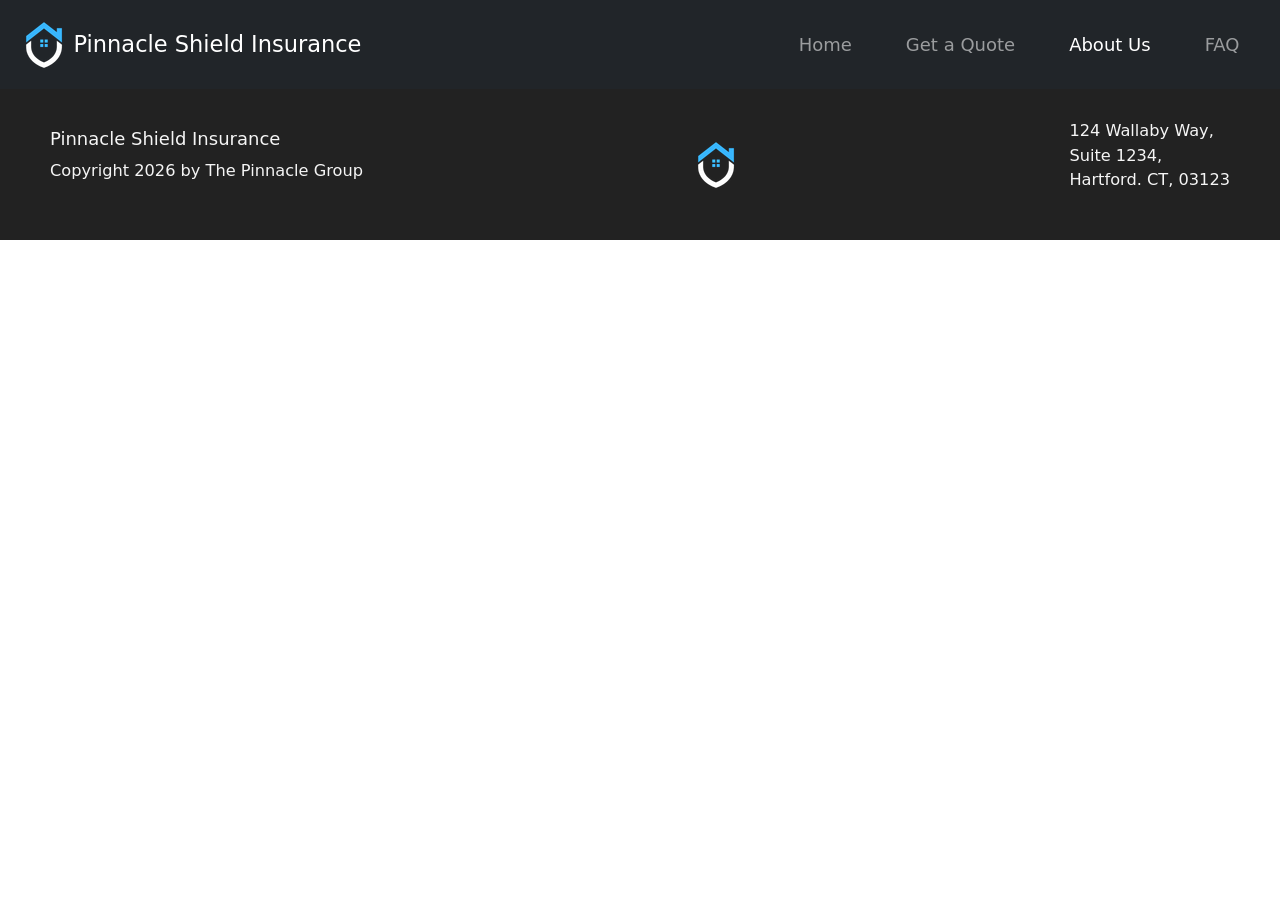
==== about.html @ 50539975 "Init nav bar and footer and set up basic page layout" ====
<!DOCTYPE html>
<html lang="en">
<head>
    <meta charset="UTF-8">
    <meta name="viewport" content="width=device-width, initial-scale=1.0">
    <title>Pinnacle | About Us</title>

    <link href="https://cdn.jsdelivr.net/npm/bootstrap@5.3.2/dist/css/bootstrap.min.css"
        rel="stylesheet" integrity="sha384-T3c6CoIi6uLrA9TneNEoa7RxnatzjcDSCmG1MXxSR1GAsXEV/Dwwykc2MPK8M2HN"
        crossorigin="anonymous">

    <link href="css/styles.css" rel="stylesheet">
</head>
<body class="about">
    <header>
        <!--GLOBAL NAV BAR-->
        <nav class="navbar navbar-expand-lg navbar-dark bg-dark">
            <div class="container-fluid">
                <a class="navbar-brand"><img src="img/Pinnacle Logo (60 x 60 px).png" alt="Pinnacle Logo">Pinnacle Shield Insurance</a>
                <!--Creates hamburger button at md breakpoint-->
                <button class="navbar-toggler" type="button" data-bs-toggle="collapse" data-bs-target="#navbarSupportedContent" aria-controls="navbarSupportedContent" 
                    aria-expanded="false" aria-label="Toggle navigation"><span class="navbar-toggler-icon"></span></button>
                <div class="collapse navbar-collapse" id="navbarSupportedContent">
                    <ul class="navbar-nav mb-2 mb-lg-0 d-flex">
                        <li class="nav-item px-3"><a class="nav-link" href="index.html">Home</a></li>
                        <li class="nav-item px-3"><a class="nav-link" href="quote.html">Get a Quote</a></li>
                        <li class="nav-item px-3"><a class="nav-link active" aria-current="page" href="#">About Us</a></li>
                        <li class="nav-item px-3"><a class="nav-link" href="#">FAQ</a></li>
                    </ul>
                </div>
            </div>
        </nav>
    </header>

    <section>

    </section>
    
    <main>

    </main>

    <section>

    </section>

    <footer>
            <!--GLOBAL FOOTER-->
        <div>
            
            <h6>Pinnacle Shield Insurance</h6>
            <p>Copyright 2026 by The Pinnacle Group</p>
        </div>

        <img src="img/Pinnacle Logo (60 x 60 px).png" alt="Pinnacle Logo">
        
        <div>
            <p>
                124 Wallaby Way,<br>
                Suite 1234,<br>
                Hartford. CT, 03123
            </p>
        </div>
    </footer>
    <script src="https://cdn.jsdelivr.net/npm/bootstrap@5.3.2/dist/js/bootstrap.bundle.min.js"
        integrity="sha384-C6RzsynM9kWDrMNeT87bh95OGNyZPhcTNXj1NW7RuBCsyN/o0jlpcV8Qyq46cDfL"
        crossorigin="anonymous"></script>
</body>
</html>
---- css/styles.css ----
/* COLOR PALETTE

*/

/*--------MEDIA-QUERIES--------*/

/*Mobile*/
html { font-size: 14px; }
.quote .summary-card {margin-left: 1.5rem;}

/*Tablet and up (768px+)*/
@media (min-width: 768px) {
    html { font-size: 16; }
    .quote .summary-card {margin-left: 16rem;}
}

/*Desktop (1024px+)*/
@media (min-width: 1024px) {
    html { font-size: 18px; }
    .quote .summary-card {margin-left: 19rem;}
}


/*--------GLOBAL-STYLES--------*/

/*BORDER BOX FIX*/
*, *::before, *::after {
box-sizing: border-box;
margin: 0;
padding: 0;
}

body, html {
    padding: 0;
    margin: 0;
    height: 100%;
}

h1 {
    font-size: 1.8rem;
}

h2 {
    font-size: 1.6rem;
}

h3 {
    font-size: 1.5rem;
}

h4 {
    font-size: 1.4rem;
}

h5 {
    font-size: 1.2rem;
}

h6 {
    font-size: 1rem;
}

p {
    font-size: 0.9rem;
}

/*--------NAV-BAR--------*/
nav button {
    margin-right: 15px;
}
nav .collapse {
    justify-content: right;
}


/*--------INDEX--------*/
.index {
    display: flex;
    flex-direction: column;
    background: whitesmoke;
}

.index .hero {
    background: #0056b3;
    color: white;
    text-align: center;
}

.index .hero h1, .index .hero h2 {
    padding: 30px;
}

.index .hero a {
    margin: 15px;
}

.index h3 {
    text-align: center;
    padding: 50px;
}

.card {
    display: flex;
}
.card img {
    display: block;
    padding-top: 10px;
    margin-left: auto;
    margin-right: auto;
}

.choose .card {
    display: flex;
    height: 20rem;
    width: 20rem;
    box-shadow: 0 4px 8px 0 rgba(0,0,0,0.3);
}

.choose .card:hover {
    box-shadow: 0 8px 12px 0 rgba(0,0,0,0.6);
    transition: all 0.7s linear;
}

.index .content-wrapper {
    padding: 30px;
    margin: 10px;
    border-radius: 5px;
    align-items: space-between;
    color: white;
    background: #0056b3;
    box-shadow: 0 4px 8px 0 rgba(0,0,0,0.3);
}

.index .mini-wrap {
    padding: 10px;
    margin: 5px;
    border-radius: 5px;
    color: black;
    background: gold;
    box-shadow: 0 4px 8px 0 rgba(0,0,0,0.3);
}

.index h4 {
    text-align: center;
    text-decoration: underline;
}

.index h5 {
    padding: 0px 5px;
    text-decoration: underline;
}

/*--------QUOTE--------*/
.quote{
    display: flex;
    flex-direction: column;
}

.quote .hidden {
    display: none;
}
.quote .insuranceType {
    cursor: pointer;
    transition: all 0.3s ease;
    border: 2px solid transparent;
}

.quote .insuranceType:hover {
    border-color: #0056b3;
    box-shadow: 0 4px 8px rgba(0, 0, 0, 0.2);
}

.quote .insuranceType.selected {
    border-color: #0056b3;
    background-color: #f8f9fa;
}

.quote .card-label {
    cursor: pointer;
    width: 100%;
    height: 100%;
    display: flex;
    flex-direction: column;
    justify-content: center;
    align-items: center;
}

.quote .insurance-form {
    margin-top: 20px;
}
.quote main {
    padding: 10px;
    flex: 1 0 0;
    background: whitesmoke;
}

form .form-control.error,
form select.error {
    border-color: #dc3545 !important;
    border-width: 2px;
    box-shadow: 0 0 5px rgba(220, 53, 69, 0.5);
}

form input[type="radio"].error,
form input[type="checkbox"].error {
    outline: 2px solid #dc3545;
    outline-offset: 2px;
}

form .form-group.error {
    position: relative;
}

form .mb-3.error {
    background-color: rgba(220, 53, 69, 0.05);
    padding: 10px;
    border-radius: 4px;
}

.error-message {
    color: #dc3545;
    font-size: 0.875rem;
    margin-top: 0.25rem;
    display: block;
}

.validation-summary {
    background-color: #f8d7da;
    border: 1px solid #f5c6cb;
    border-radius: 0.25rem;
    padding: 12px;
    margin-bottom: 20px;
    color: #721c24;
}

.validation-summary.hidden {
    display: none;
}

.validation-summary ul {
    margin-bottom: 0;
    padding-left: 20px;
}

.validation-summary li {
    margin-bottom: 5px;
}


.quote .summary-card {
    display: flex;
    flex-wrap: no-wrap;
    flex: 0 1 auto;
    border: #0056b3 solid;
    border-width: 5px;
    width: 30rem;
    height: auto;
    margin-top: 10px;
    margin-bottom: 10px;
    
}

.quote .summary-card h5{
    text-align: center;
    padding: 10px;
    background: #0056b3;
    
}


/*--------ABOUT--------*/

/*--------FAQ--------*/

/*--------FOOTER--------*/
footer {
    display: flex;
    justify-content: space-between;
    align-items: center;
    padding: 30px 50px;
    background: #222;
    color: whitesmoke
}
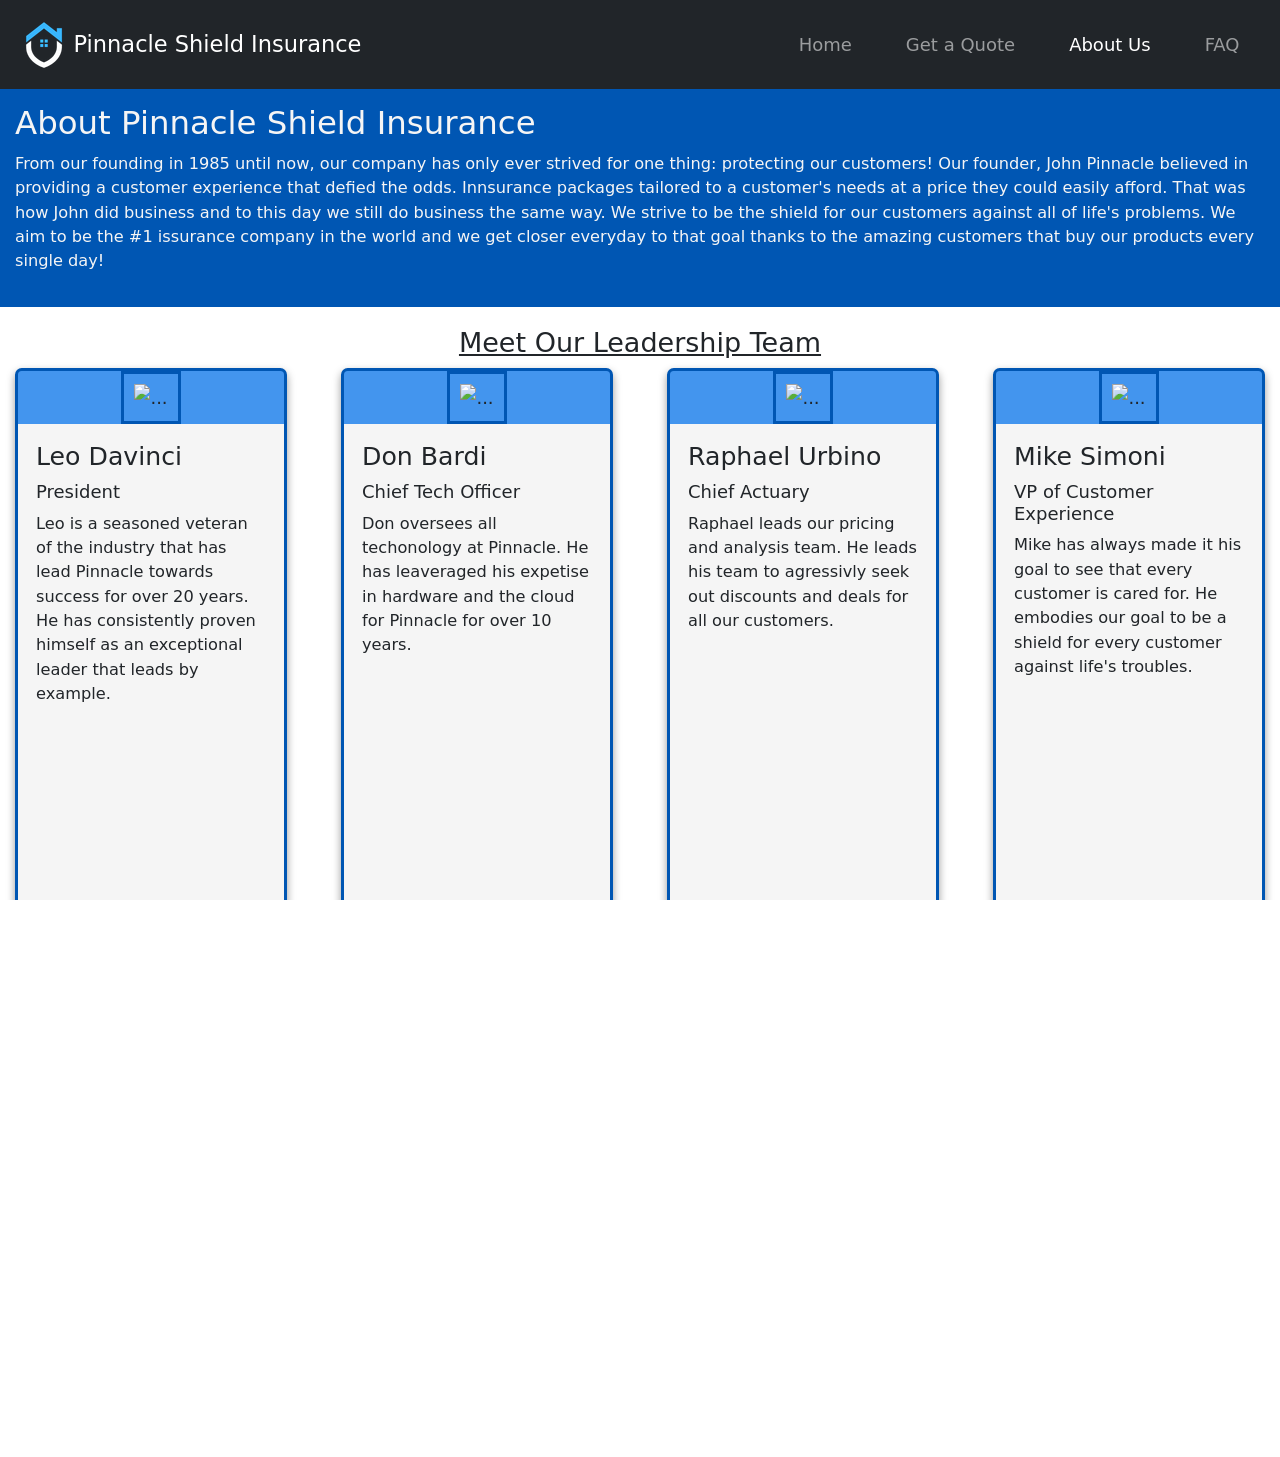
==== commit 58cd87d5: "Add and style about us, team and values sections" ====
--- a/about.html
+++ b/about.html
@@ -32,16 +32,74 @@
         </nav>
     </header>
 
-    <section>
-
+    <section class="hero">
+        <h1>About Pinnacle Shield Insurance</h1>
+        <p>From our founding in 1985 until now, our company has only ever strived for one thing: protecting our customers! Our founder, John Pinnacle believed in providing a customer experience that defied the odds. Innsurance packages tailored to a customer's needs at a price they could easily afford. That was how John did business and to this day we still do business the same way. We strive to be the shield for our customers against all of life's problems. We aim to be the #1 issurance company in the world and we get closer everyday to that goal thanks to the amazing customers that buy our products every single day! </p>
     </section>
     
     <main>
-
+        <h3>Meet Our Leadership Team</h3>
+        <div class="row g-5">
+            <div class ="col-md-6 col-lg-3">
+                <div class="card mx-auto mb-3">
+                    <img src="https://placehold.co/150x150" alt="...">
+                    <div class="card-body">
+                        <h4>Leo Davinci</h4>
+                        <h6>President</h6>
+                        <p>Leo is a seasoned veteran of the industry that has lead Pinnacle towards success for over 20 years. He has consistently proven himself as an exceptional leader that leads by example.</p>
+                    </div>
+                </div>
+            </div>
+            <div class ="col-md-6 col-lg-3">
+                <div class="card mx-auto mb-3">
+                    <img src="https://placehold.co/150x150" alt="...">
+                    <div class="card-body">
+                        <h4>Don Bardi</h4>
+                        <h6>Chief Tech Officer</h6>
+                        <p>Don oversees all techonology at Pinnacle. He has leaveraged his expetise in hardware and the cloud for Pinnacle for over 10 years.</p>
+                    </div>
+                </div>
+            </div>
+            <div class ="col-md-6 col-lg-3">
+                <div class="card mx-auto mb-3">
+                    <img src="https://placehold.co/150x150" alt="...">
+                    <div class="card-body">
+                        <h4>Raphael Urbino</h4>
+                        <h6>Chief Actuary</h6>
+                        <p>Raphael leads our pricing and analysis team. He leads his team to agressivly seek out discounts and deals for all our customers.</p>
+                    </div>
+                </div>
+            </div>
+            <div class ="col-md-6 col-lg-3">
+                <div class="card mx-auto mb-3">
+                    <img src="https://placehold.co/150x150" alt="...">
+                    <div class="card-body">
+                        <h4>Mike Simoni</h4>
+                        <h6>VP of Customer Experience</h6>
+                        <p>Mike has always made it his goal to see that every customer is cared for. He embodies our goal to be a shield for every customer against life's troubles. </p>
+                    </div>
+                </div>
+            </div>
+        </div>
     </main>
 
-    <section>
-
+    <section class="values d-flex">
+            <div class="mini-card">
+                <h6>Integrity</h6>
+                <p>We are honest and transparent in every interaction. No hidden fees, no surprise exclusions.</p>
+            </div>
+            <div class="mini-card">
+                <h6>Innovation</h6>
+                <p>We use cutting-edge technology to make insurance faster, smarter, and more accessible.</p>
+            </div>
+            <div class="mini-card">
+                <h6>Protection</h6>
+                <p>Your safety is our mission. We design coverage plans for the real challenges life brings.</p>
+            </div>
+            <div class="mini-card">
+                <h6>Service</h6>
+                <p>We're here when you need us - 24 hours a day, 7 days a week, 365 days a year.</p>
+            </div>
     </section>
 
     <footer>
--- a/css/styles.css
+++ b/css/styles.css
@@ -5,19 +5,20 @@
 /*--------MEDIA-QUERIES--------*/
 
 /*Mobile*/
-html { font-size: 14px; }
-.quote .summary-card {margin-left: 1.5rem;}
+html { font-size: 15px; }
 
 /*Tablet and up (768px+)*/
 @media (min-width: 768px) {
     html { font-size: 16; }
     .quote .summary-card {margin-left: 16rem;}
+    .about .card {height: 460px;}
 }
 
 /*Desktop (1024px+)*/
 @media (min-width: 1024px) {
     html { font-size: 18px; }
     .quote .summary-card {margin-left: 19rem;}
+    .about .card {height: 580px;}
 }
 
 
@@ -34,6 +35,7 @@
     padding: 0;
     margin: 0;
     height: 100%;
+    overflow-x: hidden;
 }
 
 h1 {
@@ -269,6 +271,66 @@
 
 
 /*--------ABOUT--------*/
+.about {
+    display: flex;
+    flex-direction: column;
+}
+
+.about .hero {
+    padding: 15px;
+    height: 600px;
+    background: #0056b3;
+    color: whitesmoke;
+}
+
+.about main {
+    padding: 20px 15px;
+}
+
+.about h3 {
+    text-align: center;
+    text-decoration: underline;
+}
+
+.about .row {
+    justify-content: space-around;
+}
+
+.about .card {
+    background: #4395ee;
+    border: #0056b3 3px solid;
+    box-shadow: 0 4px 8px rgba(0, 0, 0, 0.4);
+
+}
+
+.about .card img{
+    padding: 10px;
+    border:#0056b3 3px solid;
+}
+.about .card-body {
+    background: whitesmoke
+}
+
+.about .values {
+    background: rgb(226, 224, 224);
+    justify-content: space-around;
+    padding: 15px;
+    flex-wrap: wrap;
+}
+.about .mini-card {
+    height: 15rem;
+    width: 13rem;
+    padding: 10px;
+    margin: 10px;
+    border-radius: 1rem;
+    background: whitesmoke;
+    box-shadow: 0 4px 8px rgba(0, 0, 0, 0.2);
+    flex: 0 1 auto;
+    text-align: center;
+}
+
+
+
 
 /*--------FAQ--------*/
 
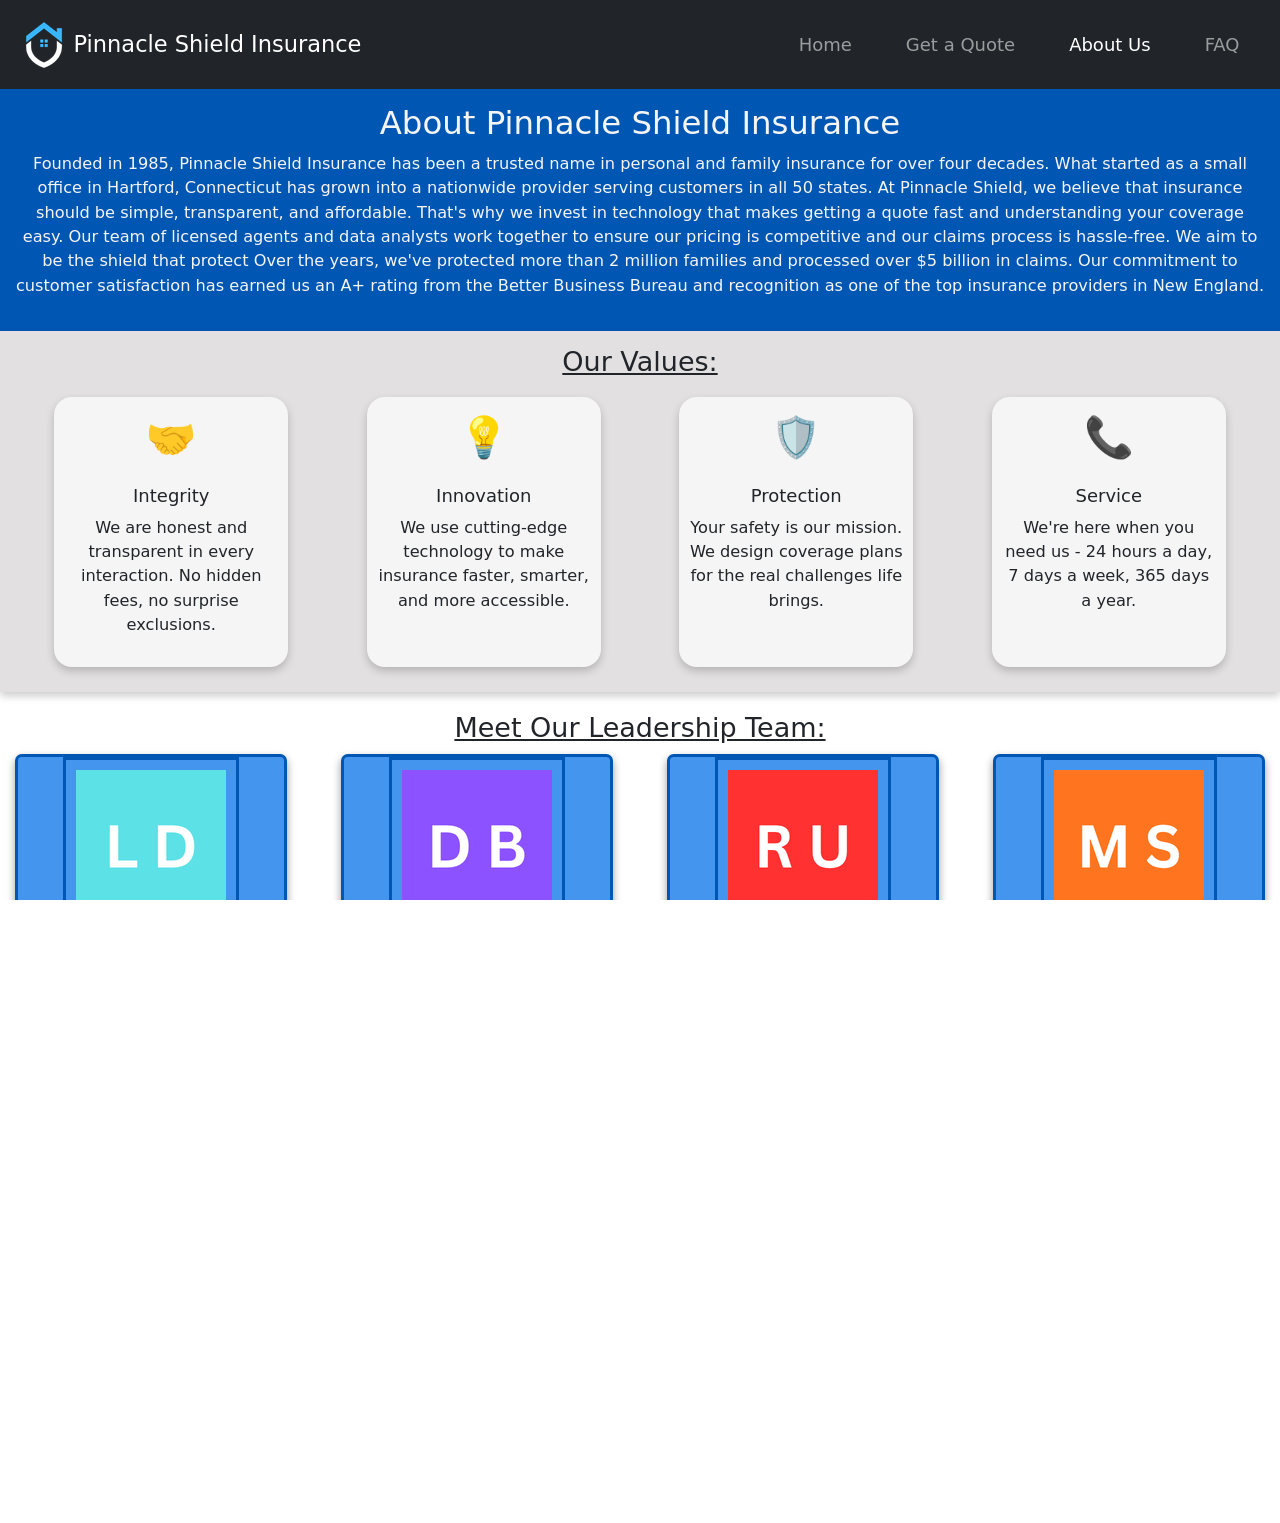
==== commit 8eaac0a5: "Edit page styling and moved values section" ====
--- a/about.html
+++ b/about.html
@@ -34,15 +34,46 @@
 
     <section class="hero">
         <h1>About Pinnacle Shield Insurance</h1>
-        <p>From our founding in 1985 until now, our company has only ever strived for one thing: protecting our customers! Our founder, John Pinnacle believed in providing a customer experience that defied the odds. Innsurance packages tailored to a customer's needs at a price they could easily afford. That was how John did business and to this day we still do business the same way. We strive to be the shield for our customers against all of life's problems. We aim to be the #1 issurance company in the world and we get closer everyday to that goal thanks to the amazing customers that buy our products every single day! </p>
+        <p>Founded in 1985, Pinnacle Shield Insurance has been a trusted name in personal and family insurance for over four decades. What started as a small office in Hartford, Connecticut has grown into a nationwide provider serving customers in all 50 states.
+
+        At Pinnacle Shield, we believe that insurance should be simple, transparent, and affordable. That's why we invest in technology that makes getting a quote fast and understanding your coverage easy. Our team of licensed agents and data analysts work together to ensure our pricing is competitive and our claims process is hassle-free. We aim to be the shield that protect
+
+        Over the years, we've protected more than 2 million families and processed over $5 billion in claims. Our commitment to customer satisfaction has earned us an A+ rating from the Better Business Bureau and recognition as one of the top insurance providers in New England. </p>
     </section>
+
+    <section class="values ">
+            <h3>Our Values:</h3>
+            <div class="mini-cards d-flex">
+                <div class="mini-card">
+                    <p class="emoji">&#129309</p>
+                    <h6>Integrity</h6>
+                    <p>We are honest and transparent in every interaction. No hidden fees, no surprise exclusions.</p>
+                </div>
+                <div class="mini-card">
+                    <p class="emoji">&#128161</p>
+                    <h6>Innovation</h6>
+                    <p>We use cutting-edge technology to make insurance faster, smarter, and more accessible.</p>
+                </div>
+                <div class="mini-card">
+                    <p class="emoji">&#128737</p>
+                    <h6>Protection</h6>
+                    <p>Your safety is our mission. We design coverage plans for the real challenges life brings.</p>
+                </div>
+                <div class="mini-card">
+                    <p class="emoji">&#128222</p>
+                    <h6>Service</h6>
+                    <p>We're here when you need us - 24 hours a day, 7 days a week, 365 days a year.</p>
+                </div>
+            </div>
+    </section>
+
     
     <main>
-        <h3>Meet Our Leadership Team</h3>
+        <h3>Meet Our Leadership Team:</h3>
         <div class="row g-5">
             <div class ="col-md-6 col-lg-3">
                 <div class="card mx-auto mb-3">
-                    <img src="https://placehold.co/150x150" alt="...">
+                    <img src="img/LD Profile Pic (150 x 150).png" alt="...">
                     <div class="card-body">
                         <h4>Leo Davinci</h4>
                         <h6>President</h6>
@@ -52,7 +83,7 @@
             </div>
             <div class ="col-md-6 col-lg-3">
                 <div class="card mx-auto mb-3">
-                    <img src="https://placehold.co/150x150" alt="...">
+                    <img src="img/DB Profile Pic (150 x 150).png" alt="Don Bardi Profile Image">
                     <div class="card-body">
                         <h4>Don Bardi</h4>
                         <h6>Chief Tech Officer</h6>
@@ -62,7 +93,7 @@
             </div>
             <div class ="col-md-6 col-lg-3">
                 <div class="card mx-auto mb-3">
-                    <img src="https://placehold.co/150x150" alt="...">
+                    <img src="img/RU Profile Pic (150 x 150).png" alt="...">
                     <div class="card-body">
                         <h4>Raphael Urbino</h4>
                         <h6>Chief Actuary</h6>
@@ -72,7 +103,7 @@
             </div>
             <div class ="col-md-6 col-lg-3">
                 <div class="card mx-auto mb-3">
-                    <img src="https://placehold.co/150x150" alt="...">
+                    <img src="img/MS Profile Pic (150 x 150).png" alt="...">
                     <div class="card-body">
                         <h4>Mike Simoni</h4>
                         <h6>VP of Customer Experience</h6>
@@ -82,25 +113,6 @@
             </div>
         </div>
     </main>
-
-    <section class="values d-flex">
-            <div class="mini-card">
-                <h6>Integrity</h6>
-                <p>We are honest and transparent in every interaction. No hidden fees, no surprise exclusions.</p>
-            </div>
-            <div class="mini-card">
-                <h6>Innovation</h6>
-                <p>We use cutting-edge technology to make insurance faster, smarter, and more accessible.</p>
-            </div>
-            <div class="mini-card">
-                <h6>Protection</h6>
-                <p>Your safety is our mission. We design coverage plans for the real challenges life brings.</p>
-            </div>
-            <div class="mini-card">
-                <h6>Service</h6>
-                <p>We're here when you need us - 24 hours a day, 7 days a week, 365 days a year.</p>
-            </div>
-    </section>
 
     <footer>
             <!--GLOBAL FOOTER-->
--- a/css/styles.css
+++ b/css/styles.css
@@ -281,6 +281,7 @@
     height: 600px;
     background: #0056b3;
     color: whitesmoke;
+    text-align: center;
 }
 
 .about main {
@@ -316,6 +317,12 @@
     justify-content: space-around;
     padding: 15px;
     flex-wrap: wrap;
+    box-shadow: 0 4px 8px rgba(0, 0, 0, 0.2);
+}
+
+.about .mini-cards {
+    flex-wrap: wrap;
+    justify-content: space-around;
 }
 .about .mini-card {
     height: 15rem;
@@ -327,6 +334,10 @@
     box-shadow: 0 4px 8px rgba(0, 0, 0, 0.2);
     flex: 0 1 auto;
     text-align: center;
+}
+
+.about .emoji {
+    font-size: 40px;
 }
 
 
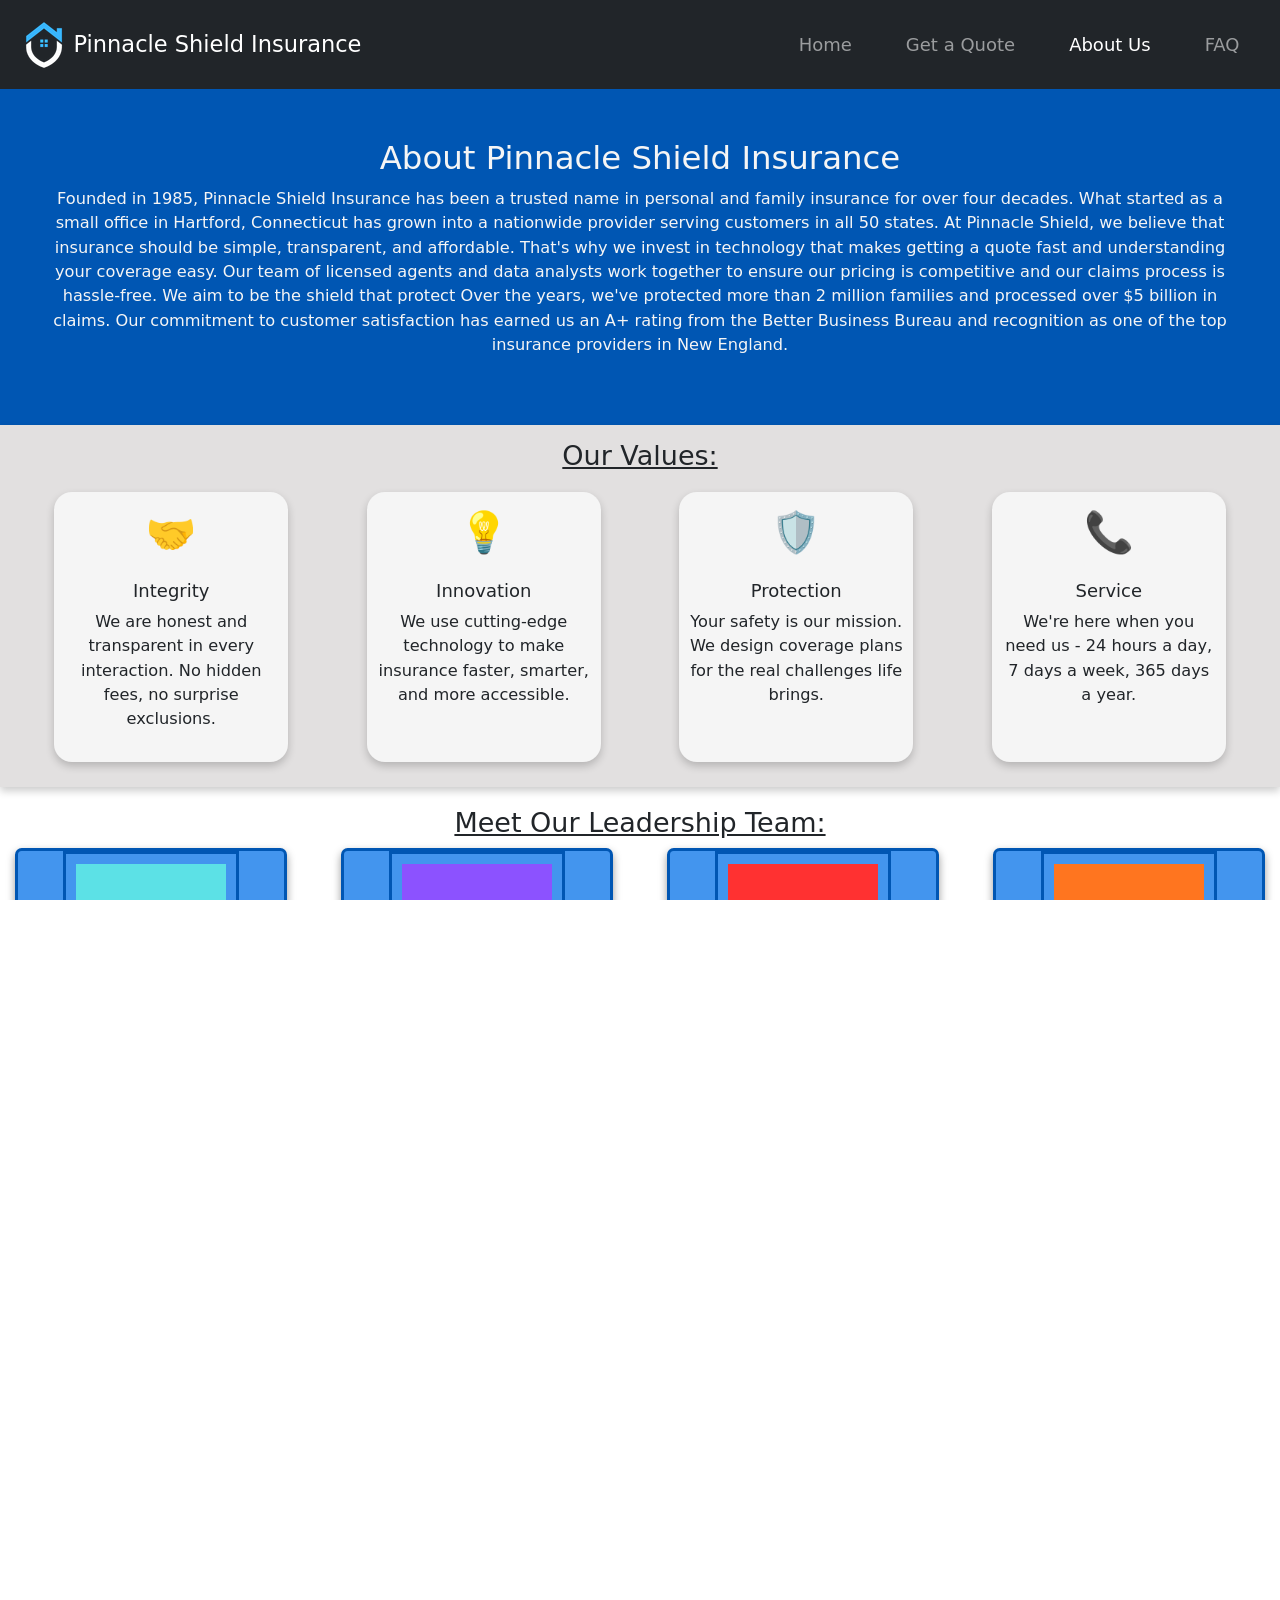
==== commit d125d856: "Setup basic page layout" ====
--- a/about.html
+++ b/about.html
@@ -25,7 +25,7 @@
                         <li class="nav-item px-3"><a class="nav-link" href="index.html">Home</a></li>
                         <li class="nav-item px-3"><a class="nav-link" href="quote.html">Get a Quote</a></li>
                         <li class="nav-item px-3"><a class="nav-link active" aria-current="page" href="#">About Us</a></li>
-                        <li class="nav-item px-3"><a class="nav-link" href="#">FAQ</a></li>
+                        <li class="nav-item px-3"><a class="nav-link" href="faq.html">FAQ</a></li>
                     </ul>
                 </div>
             </div>
--- a/css/styles.css
+++ b/css/styles.css
@@ -277,8 +277,7 @@
 }
 
 .about .hero {
-    padding: 15px;
-    height: 600px;
+    padding: 50px;
     background: #0056b3;
     color: whitesmoke;
     text-align: center;
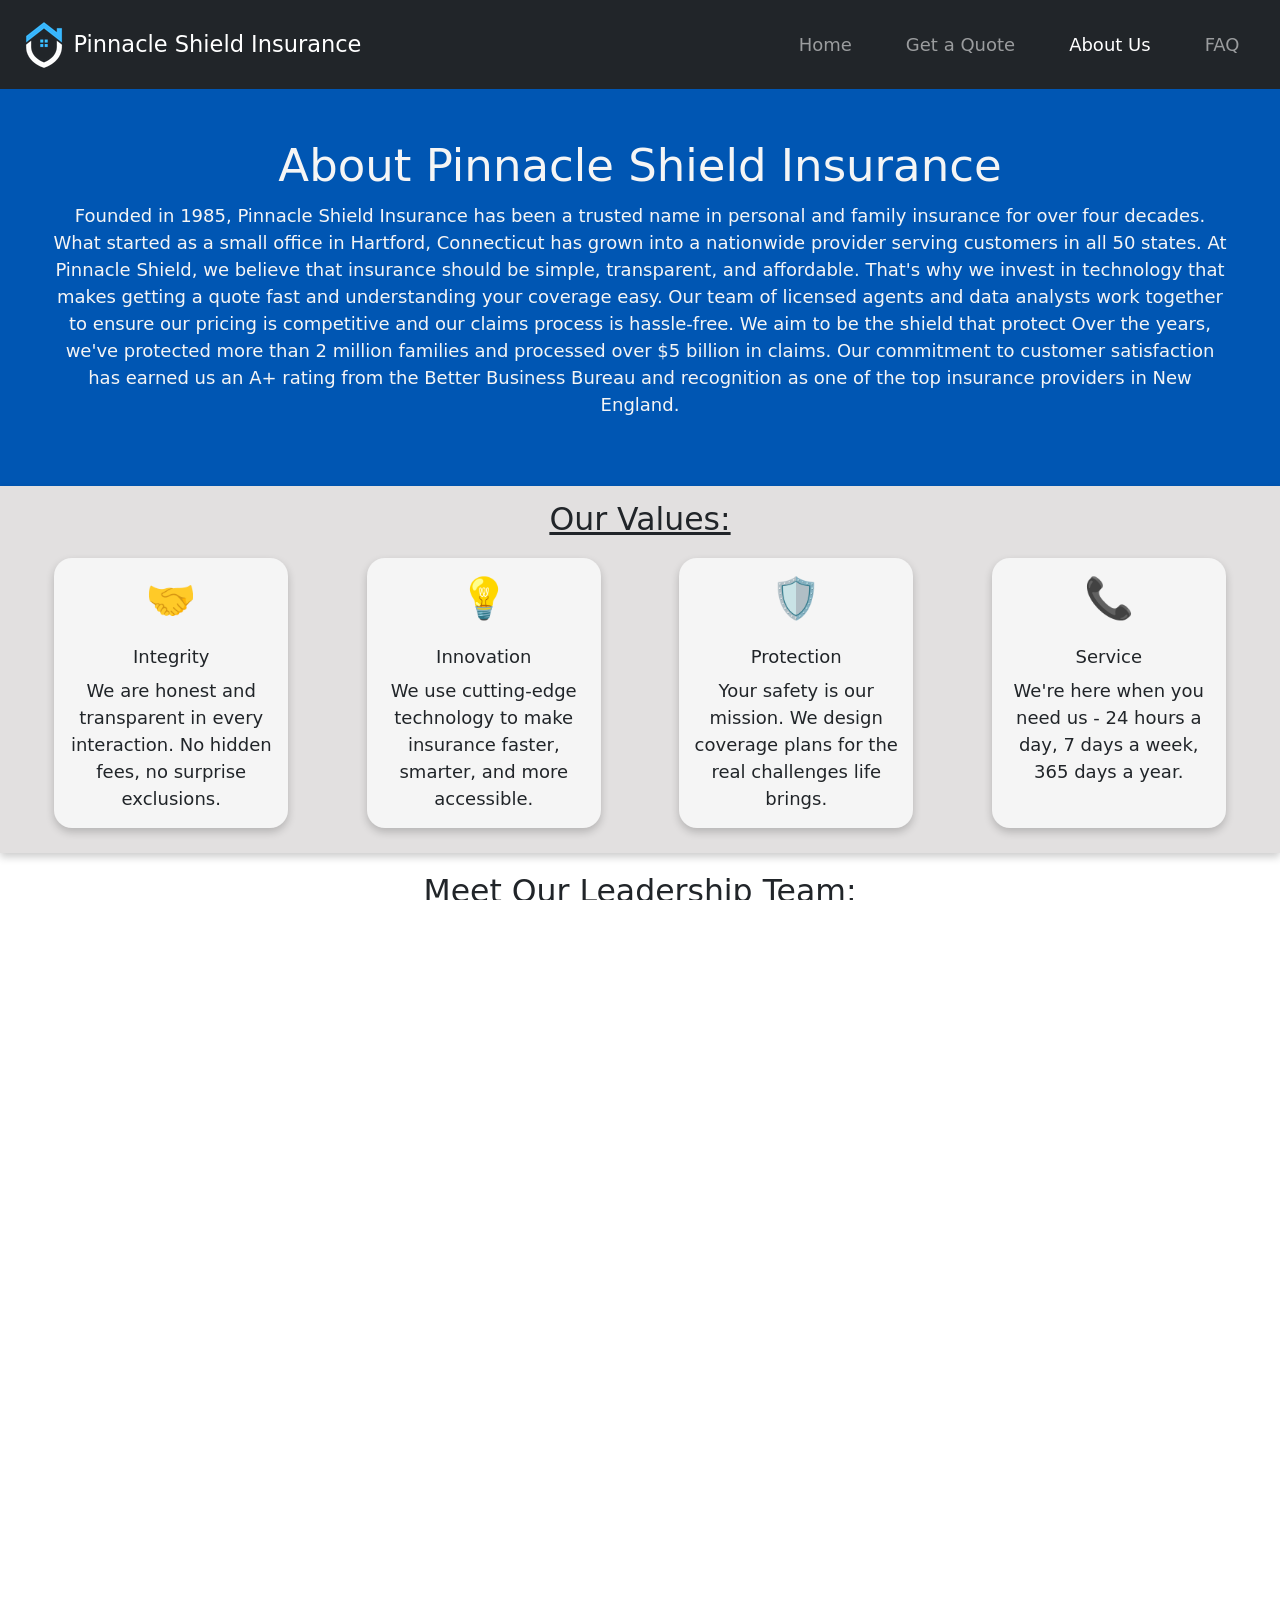
==== commit a9071ff6: "Finish styling index.html and add quicklinks to footer" ====
--- a/about.html
+++ b/about.html
@@ -115,23 +115,29 @@
     </main>
 
     <footer>
-            <!--GLOBAL FOOTER-->
+        <!--GLOBAL FOOTER-->
         <div>
-            
             <h6>Pinnacle Shield Insurance</h6>
-            <p>Copyright 2026 by The Pinnacle Group</p>
+            <p>Protecting families since 1985.<br>Headquartered in Hartford, CT.</p>
+            <p>&copy; Copyright 2026 Pinnacle Insurance</p>
         </div>
-
-        <img src="img/Pinnacle Logo (60 x 60 px).png" alt="Pinnacle Logo">
-        
+        <nav class="footnav">
+            <h6>Quick Links</h6>
+                <a href="index.html">Home</a>
+                <a href="quote.html">Get a Quote</a>
+                <a href="#">About Us</a>
+                <a href="faq.html">FAQ</a>
+        </nav>
         <div>
+            <h6>Contact</h6>
             <p>
-                124 Wallaby Way,<br>
-                Suite 1234,<br>
-                Hartford. CT, 03123
+                info@pinnacleshield.com<br>
+                1-800-555-SHIELD<br>
+                250 Constitution Plaza, Hartford. CT, 03123
             </p>
         </div>
     </footer>
+
     <script src="https://cdn.jsdelivr.net/npm/bootstrap@5.3.2/dist/js/bootstrap.bundle.min.js"
         integrity="sha384-C6RzsynM9kWDrMNeT87bh95OGNyZPhcTNXj1NW7RuBCsyN/o0jlpcV8Qyq46cDfL"
         crossorigin="anonymous"></script>
--- a/css/styles.css
+++ b/css/styles.css
@@ -7,11 +7,18 @@
 /*Mobile*/
 html { font-size: 15px; }
 
+footer {font-size: 16px; flex-direction: column; text-align: left;}
+footer .footnav {padding: 10px 0;}
+
+
 /*Tablet and up (768px+)*/
 @media (min-width: 768px) {
-    html { font-size: 16; }
+    html { font-size: 16px; }
+    .search-input {width: 330px;}
     .quote .summary-card {margin-left: 16rem;}
     .about .card {height: 460px;}
+    footer {font-size: 16px; flex-direction: row; text-align: left;}
+    footer .footnav {padding: 0;}
 }
 
 /*Desktop (1024px+)*/
@@ -19,6 +26,7 @@
     html { font-size: 18px; }
     .quote .summary-card {margin-left: 19rem;}
     .about .card {height: 580px;}
+    .search-input {width: 800px;}
 }
 
 
@@ -38,33 +46,6 @@
     overflow-x: hidden;
 }
 
-h1 {
-    font-size: 1.8rem;
-}
-
-h2 {
-    font-size: 1.6rem;
-}
-
-h3 {
-    font-size: 1.5rem;
-}
-
-h4 {
-    font-size: 1.4rem;
-}
-
-h5 {
-    font-size: 1.2rem;
-}
-
-h6 {
-    font-size: 1rem;
-}
-
-p {
-    font-size: 0.9rem;
-}
 
 /*--------NAV-BAR--------*/
 nav button {
@@ -101,20 +82,28 @@
     padding: 50px;
 }
 
-.card {
-    display: flex;
-}
-.card img {
-    display: block;
-    padding-top: 10px;
-    margin-left: auto;
-    margin-right: auto;
+.index .choose{
+    padding: 0 20px;
+}
+
+.index .card {
+    display: flex;
+}
+
+.index .card-body {
+    flex-shrink: 2;
+}
+
+
+.index .emoji {
+    font-size: 60px;
+    text-align: center;
+    padding-top: 20px;
 }
 
 .choose .card {
     display: flex;
-    height: 20rem;
-    width: 20rem;
+    height: 400px;
     box-shadow: 0 4px 8px 0 rgba(0,0,0,0.3);
 }
 
@@ -343,13 +332,91 @@
 
 
 /*--------FAQ--------*/
+.faq {
+    display: flex;
+    flex-direction: column;
+}
+
+.faq .hero {
+    padding: 30px;
+    display: flex;
+    flex-direction: column;
+    text-align:center;
+    justify-content: center;
+    
+}
+
+.faq .hero h2 {
+    font-size: 16px;
+    color: grey;
+}
+
+.faq .searchbar {
+    padding: 20px;
+    display: flex;
+    flex-direction: row;
+    text-align:center;
+    justify-content: space-around;
+    background: #4395ee;
+    box-shadow: 0 4px 8px rgba(0, 0, 0, 0.5);
+}
+
+
+.faq h1 {
+    padding-bottom: 30px;
+}
+
+
+.faq .search {
+    width: max-content;
+    display: flex;
+    align-items: center;
+    padding: 20px;
+    border-radius: 28px;
+    background: #f6f6f6;
+    transition: box-shadow 0.25s;
+}
+
+.search:focus-within {
+    box-shadow: 0 0 4px rgba(0,0, 0, 1)
+}
+
+.search-input {
+    font-size: 16px;
+    font-family: 'Lexend', sans-serif;
+    color: #333333;
+    margin-left: 14px;
+    outline: none;
+    border: none;
+    background: transparent;
+}
+
+.search-input::placeholder {
+    color: rgba(0, 0, 0, 0.25);
+}
+
+.search-icon {
+    color: rgba(0, 0, 0, 0.5);
+}
+
+.faq .faq-body {
+    margin: 25px;
+}
+
 
 /*--------FOOTER--------*/
 footer {
     display: flex;
-    justify-content: space-between;
-    align-items: center;
+    justify-content: space-around;
+    text-align: baseline;
     padding: 30px 50px;
     background: #222;
-    color: whitesmoke
-}+    color: whitesmoke;
+    flex: 1;
+}
+
+
+footer a {
+    text-decoration: none;
+    display: block;
+}
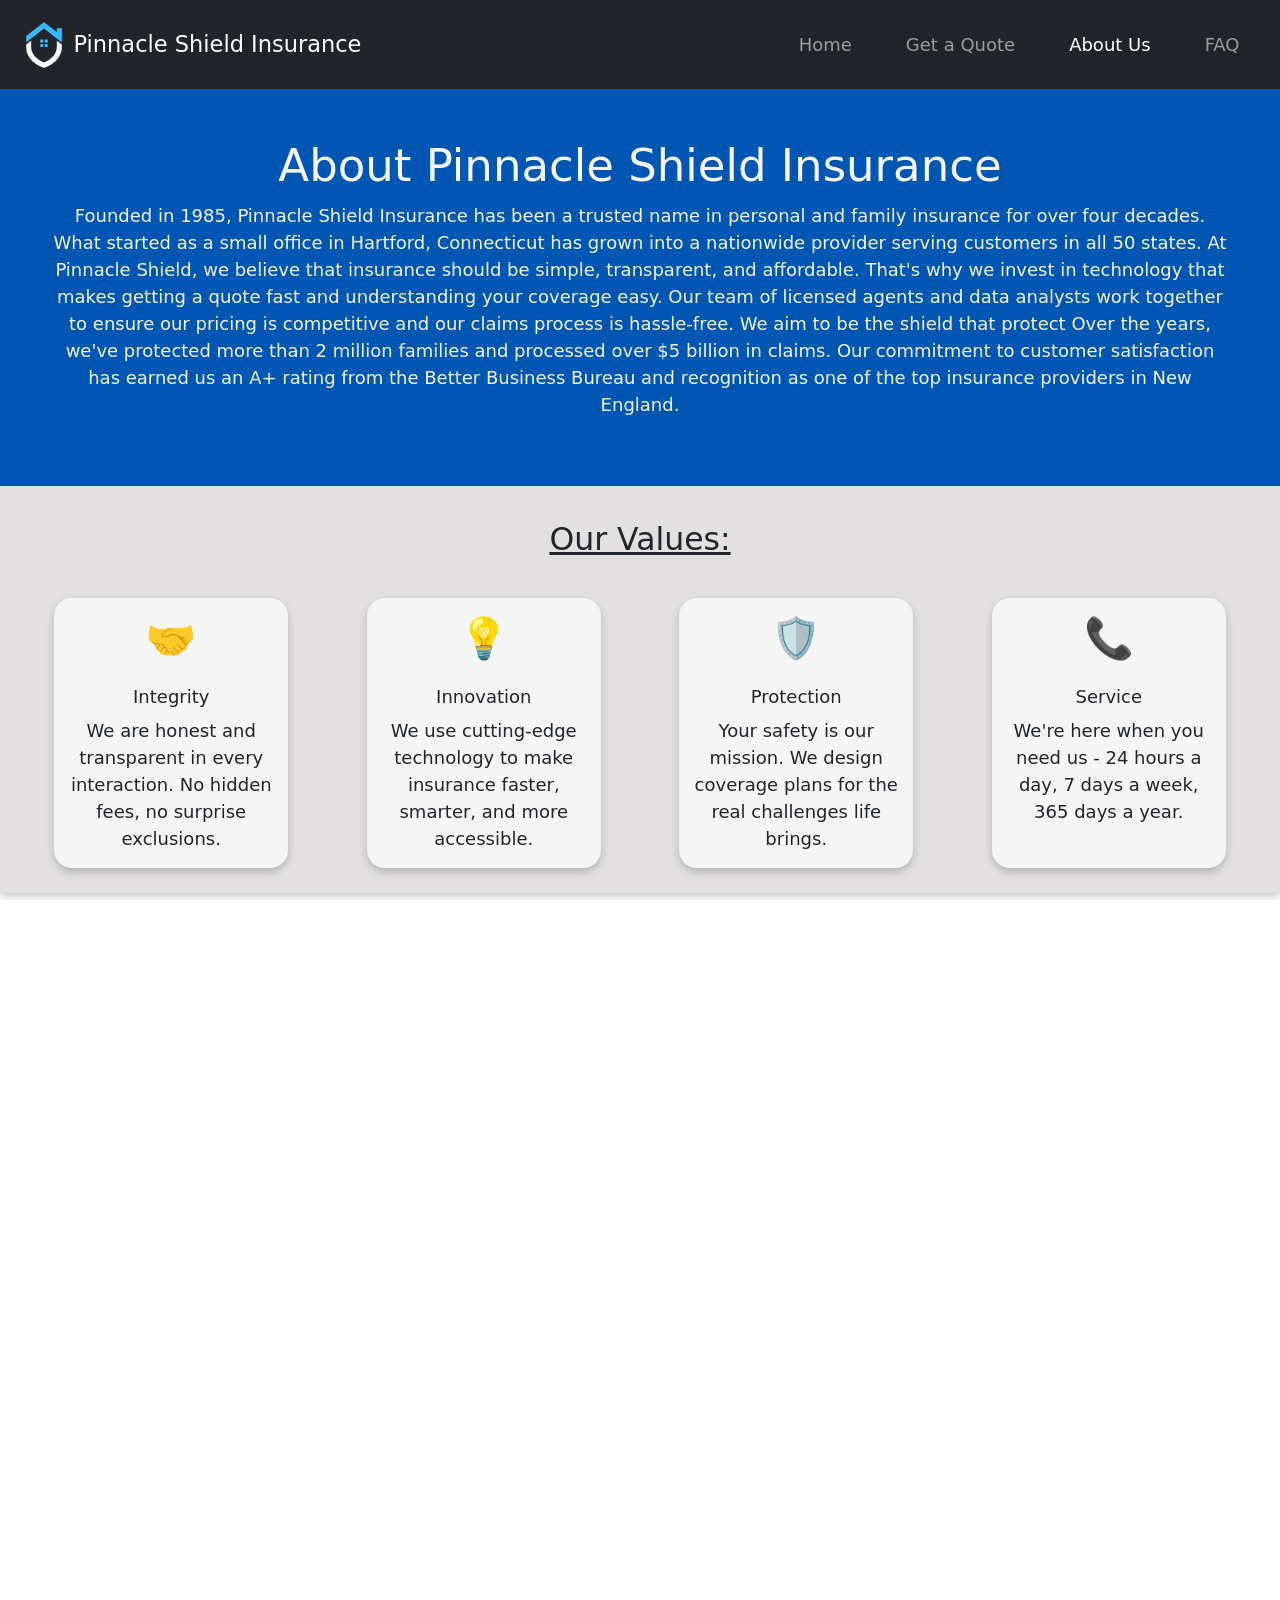
==== commit 98fc1116: "style and edit functionality for quote" ====
--- a/about.html
+++ b/about.html
@@ -73,7 +73,7 @@
         <div class="row g-5">
             <div class ="col-md-6 col-lg-3">
                 <div class="card mx-auto mb-3">
-                    <img src="img/LD Profile Pic (150 x 150).png" alt="...">
+                    <img src="img/LD Profile Pic (150 x 150).png" alt="Leo Davinci Profile Image">
                     <div class="card-body">
                         <h4>Leo Davinci</h4>
                         <h6>President</h6>
@@ -93,7 +93,7 @@
             </div>
             <div class ="col-md-6 col-lg-3">
                 <div class="card mx-auto mb-3">
-                    <img src="img/RU Profile Pic (150 x 150).png" alt="...">
+                    <img src="img/RU Profile Pic (150 x 150).png" alt="Raphael Urbino Profile Image">
                     <div class="card-body">
                         <h4>Raphael Urbino</h4>
                         <h6>Chief Actuary</h6>
@@ -103,7 +103,7 @@
             </div>
             <div class ="col-md-6 col-lg-3">
                 <div class="card mx-auto mb-3">
-                    <img src="img/MS Profile Pic (150 x 150).png" alt="...">
+                    <img src="img/MS Profile Pic (150 x 150).png" alt="Mike Simoni Profile Image">
                     <div class="card-body">
                         <h4>Mike Simoni</h4>
                         <h6>VP of Customer Experience</h6>
--- a/css/styles.css
+++ b/css/styles.css
@@ -9,22 +9,24 @@
 
 footer {font-size: 16px; flex-direction: column; text-align: left;}
 footer .footnav {padding: 10px 0;}
+.quote .summary-card {width: 370px;}
 
 
 /*Tablet and up (768px+)*/
 @media (min-width: 768px) {
     html { font-size: 16px; }
+    .quote .summary-card {width: 500px;}
     .search-input {width: 330px;}
-    .quote .summary-card {margin-left: 16rem;}
     .about .card {height: 460px;}
     footer {font-size: 16px; flex-direction: row; text-align: left;}
     footer .footnav {padding: 0;}
+
 }
 
 /*Desktop (1024px+)*/
 @media (min-width: 1024px) {
     html { font-size: 18px; }
-    .quote .summary-card {margin-left: 19rem;}
+    .quote .summary-card {width: 800px;}
     .about .card {height: 580px;}
     .search-input {width: 800px;}
 }
@@ -150,6 +152,10 @@
 .quote .hidden {
     display: none;
 }
+
+#premiumSummary.hidden {
+    display: none;
+}
 .quote .insuranceType {
     cursor: pointer;
     transition: all 0.3s ease;
@@ -163,7 +169,8 @@
 
 .quote .insuranceType.selected {
     border-color: #0056b3;
-    background-color: #f8f9fa;
+    background-color: #4395ee;
+    color: whitesmoke;
 }
 
 .quote .card-label {
@@ -237,6 +244,12 @@
     margin-bottom: 5px;
 }
 
+#premiumSummary {
+    display: flex;
+    flex-direction: column;
+    align-items: center;
+    padding: 20px;
+}
 
 .quote .summary-card {
     display: flex;
@@ -244,7 +257,6 @@
     flex: 0 1 auto;
     border: #0056b3 solid;
     border-width: 5px;
-    width: 30rem;
     height: auto;
     margin-top: 10px;
     margin-bottom: 10px;
@@ -279,6 +291,7 @@
 .about h3 {
     text-align: center;
     text-decoration: underline;
+    padding: 20px;
 }
 
 .about .row {
@@ -293,8 +306,13 @@
 }
 
 .about .card img{
+    display: block;
     padding: 10px;
     border:#0056b3 3px solid;
+    width: 150px;
+    height: 150px;
+    margin-left: auto;
+    margin-right: auto;
 }
 .about .card-body {
     background: whitesmoke
